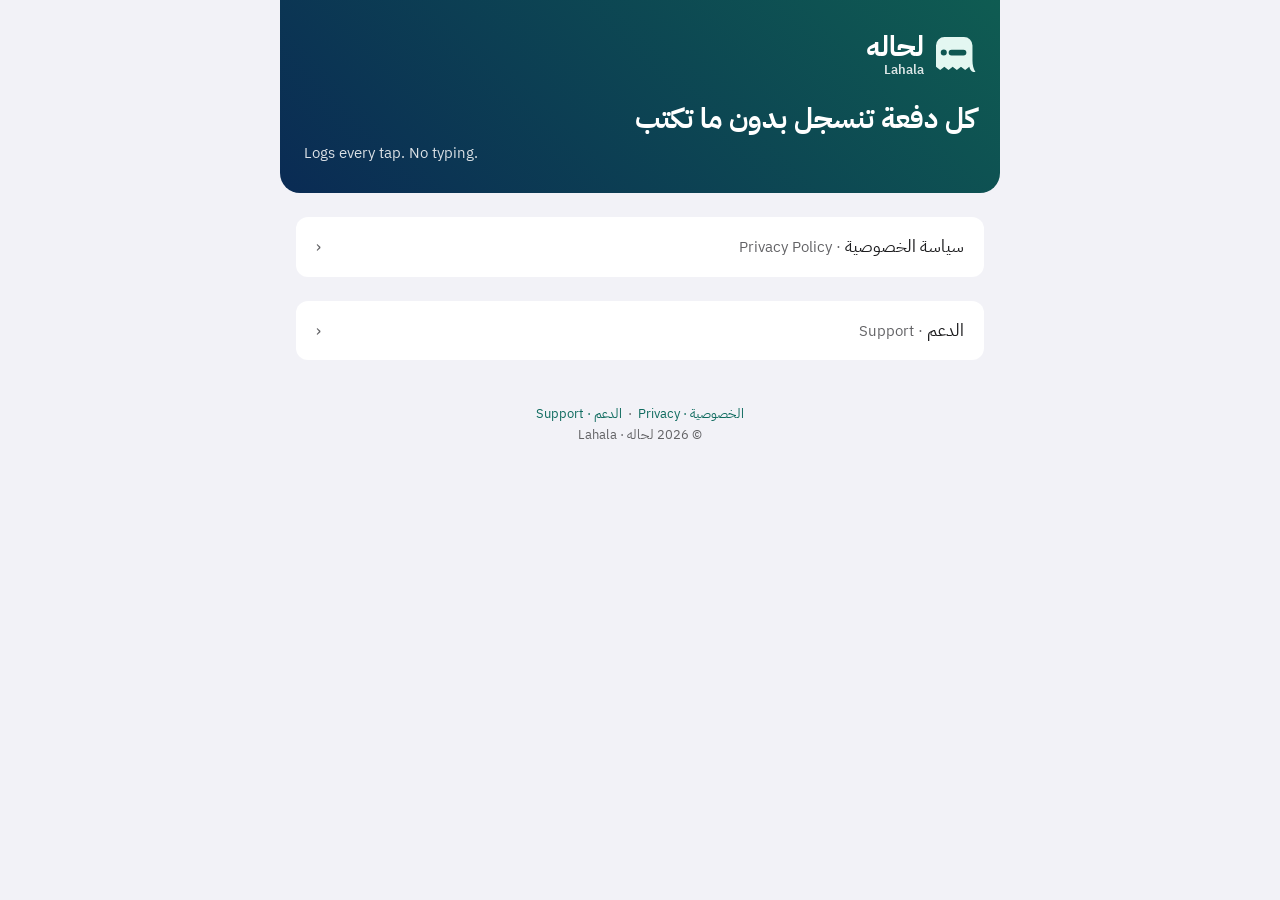
==== index.html @ e73dec68 "Privacy policy and support pages for Lahala" ====
<!doctype html>
<html lang="ar" dir="rtl">
<head>
<meta charset="utf-8">
<meta name="viewport" content="width=device-width, initial-scale=1">
<title>لحاله · Lahala</title>
<meta name="description" content="لحاله تسجّل مصروفاتك من رسائل البنك، وكل شيء يبقى على جهازك. Lahala logs your spending from bank SMS, and everything stays on your iPhone.">
<link rel="preconnect" href="https://fonts.googleapis.com">
<link rel="preconnect" href="https://fonts.gstatic.com" crossorigin>
<link href="https://fonts.googleapis.com/css2?family=IBM+Plex+Sans+Arabic:wght@400;500;600;700&display=swap" rel="stylesheet">
<link rel="stylesheet" href="assets/style.css">
</head>
<body>
<div class="page">
<main dir="rtl" lang="ar">
  <header class="hero">
    <span class="brand">
      <svg viewBox="183 212 658 588" aria-hidden="true"><path fill-rule="evenodd" transform="translate(-29 0)" d="M 352 212 H 672 A 140 140 0 0 1 812 352 V 600 C 812 680 830 750 870 800 C 810 795 772 760 760 700 L 692 756 L 623 700 L 555 756 L 486 700 L 418 756 L 349 700 L 281 756 L 212 700 V 352 A 140 140 0 0 1 352 212 Z M 468 420 H 664 A 48 48 0 0 1 664 516 H 468 A 48 48 0 0 1 468 420 Z M 290 468 A 50 50 0 1 0 390 468 A 50 50 0 1 0 290 468 Z"/></svg>
      <span class="wordmark"><span class="ar">لحاله</span><span class="en">Lahala</span></span>
    </span>
    <h1>كل دفعة تنسجل بدون ما تكتب</h1>
    <p lang="en" dir="ltr">Logs every tap. No typing.</p>
  </header>

  <div class="links">
    <a class="card link-card" href="privacy/"><span>سياسة الخصوصية <span class="muted" lang="en">· Privacy Policy</span></span><span class="chevron">›</span></a>
    <a class="card link-card" href="support/"><span>الدعم <span class="muted" lang="en">· Support</span></span><span class="chevron">›</span></a>
  </div>
</main>
<footer><a href="privacy/">الخصوصية · Privacy</a> &nbsp;·&nbsp; <a href="support/">الدعم · Support</a><br>© 2026 لحاله · Lahala</footer>
</div>
</body>
</html>
---- assets/style.css ----
/* Lahala design system (docs/design-system.md in the app repo): tokens, Plex, 4-pt grid. */
:root {
  --background: #f2f2f7;
  --surface: #ffffff;
  --separator: #c6c6c8;
  --text-primary: #1c1c1e;
  --text-secondary: #636366;
  --accent: #0f6b5f;
  --on-accent: #ffffff;
  --brand-deep: #0f5c52;
  --brand-navy: #0a2b54;
  --brand-mint: #e3f7f1;
  --radius-card: 12px;
  --radius-hero: 20px;
}

@media (prefers-color-scheme: dark) {
  :root {
    --background: #000000;
    --surface: #1c1c1e;
    --separator: #38383a;
    --text-primary: #ffffff;
    --text-secondary: #aeaeb2;
    --accent: #4cc4ad;
    --on-accent: #04221d;
  }
}

* { box-sizing: border-box; }

html { -webkit-text-size-adjust: 100%; }

body {
  margin: 0;
  background: var(--background);
  color: var(--text-primary);
  font-family: "IBM Plex Sans Arabic", -apple-system, system-ui, sans-serif;
  font-size: 17px;
  line-height: 1.6;
}

a { color: var(--accent); text-decoration: none; }
a:hover { text-decoration: underline; }

.page { max-width: 720px; margin: 0 auto; padding: 0 16px 48px; }

/* Brand header: the recap card's gradient, mirrored by direction like the app's. */
.hero {
  background: linear-gradient(135deg, var(--brand-deep), var(--brand-navy));
  color: #ffffff;
  border-radius: 0 0 var(--radius-hero) var(--radius-hero);
  padding: 32px 24px 28px;
  margin: 0 -16px 24px;
}
[dir="rtl"] .hero { background: linear-gradient(225deg, var(--brand-deep), var(--brand-navy)); }

.brand { display: flex; align-items: center; gap: 12px; color: #ffffff; }
.brand svg { width: 40px; height: auto; fill: var(--brand-mint); flex: none; }
.wordmark { display: flex; flex-direction: column; line-height: 1.1; }
.wordmark .ar { font-weight: 700; font-size: 28px; }
.wordmark .en { font-weight: 600; font-size: 13px; opacity: 0.85; }

.hero h1 { font-size: 28px; font-weight: 700; margin: 24px 0 4px; line-height: 1.3; }
.hero p { margin: 0; opacity: 0.85; font-size: 15px; }

.lang-switch { display: flex; gap: 8px; margin-top: 20px; }
.lang-switch a {
  color: #ffffff;
  border: 1px solid rgba(255, 255, 255, 0.4);
  border-radius: 999px;
  padding: 4px 14px;
  font-size: 15px;
}
.lang-switch a:hover { background: rgba(255, 255, 255, 0.12); text-decoration: none; }

.card {
  background: var(--surface);
  border-radius: var(--radius-card);
  padding: 16px 20px;
  margin-bottom: 12px;
}
.card h2 { font-size: 20px; font-weight: 600; margin: 0 0 8px; line-height: 1.4; }
.card h3 { font-size: 17px; font-weight: 600; margin: 16px 0 4px; }
.card p, .card li { color: var(--text-primary); }
.card p { margin: 0 0 8px; }
.card ul { margin: 0 0 8px; padding-inline-start: 22px; }
.card li { margin-bottom: 4px; }
.muted { color: var(--text-secondary); font-size: 15px; }

.section-title {
  color: var(--text-secondary);
  font-size: 15px;
  font-weight: 500;
  margin: 28px 4px 8px;
}

.button {
  display: inline-block;
  background: var(--accent);
  color: var(--on-accent);
  font-weight: 600;
  border-radius: 999px;
  padding: 12px 24px;
  min-height: 44px;
}
.button:hover { text-decoration: none; opacity: 0.9; }

.links { display: grid; gap: 12px; }
.link-card { display: flex; align-items: center; justify-content: space-between; color: var(--text-primary); }
.link-card:hover { text-decoration: none; }
.link-card .chevron { color: var(--text-secondary); }
[dir="rtl"] .link-card .chevron { transform: scaleX(-1); }

.divider { border: 0; border-top: 1px solid var(--separator); margin: 40px 0; }

footer { text-align: center; color: var(--text-secondary); font-size: 13px; margin-top: 32px; }

.ltr { direction: ltr; unicode-bidi: isolate; }

/* Contact card: icon and title, a full-width mail button, a tap-to-copy email chip, a hint. */
.contact-head { display: flex; align-items: flex-start; gap: 12px; margin-bottom: 16px; }
.contact-head h2 { margin: 0 0 2px; }
.contact-head p { margin: 0; }
.icon-circle {
  flex: none;
  width: 44px;
  height: 44px;
  border-radius: 50%;
  display: grid;
  place-items: center;
  background: color-mix(in srgb, var(--accent) 15%, transparent);
  color: var(--accent);
}
.icon-circle svg { width: 22px; height: 22px; }

.button.block { display: flex; align-items: center; justify-content: center; gap: 8px; width: 100%; }
.button svg { width: 20px; height: 20px; }

.email-chip {
  display: flex;
  align-items: center;
  justify-content: space-between;
  gap: 12px;
  width: 100%;
  min-height: 44px;
  margin-top: 12px;
  padding: 10px 14px 10px 18px;
  border: 1px solid var(--separator);
  border-radius: 999px;
  background: transparent;
  color: var(--text-primary);
  font: inherit;
  font-size: 14px;
  cursor: pointer;
}
.email-chip:hover { border-color: var(--accent); }
.email-chip .address { direction: ltr; unicode-bidi: isolate; overflow: hidden; text-overflow: ellipsis; white-space: nowrap; }
.email-chip .copy { display: grid; place-items: center; color: var(--accent); flex: none; }
.email-chip .copy svg { width: 20px; height: 20px; grid-area: 1 / 1; }
.email-chip .done-icon { visibility: hidden; }
.email-chip.copied { border-color: var(--accent); }
.email-chip.copied .copy-icon { visibility: hidden; }
.email-chip.copied .done-icon { visibility: visible; }

.card .hint {
  margin: 16px 0 0;
  padding-top: 12px;
  border-top: 1px solid var(--separator);
  color: var(--text-secondary);
  font-size: 15px;
}
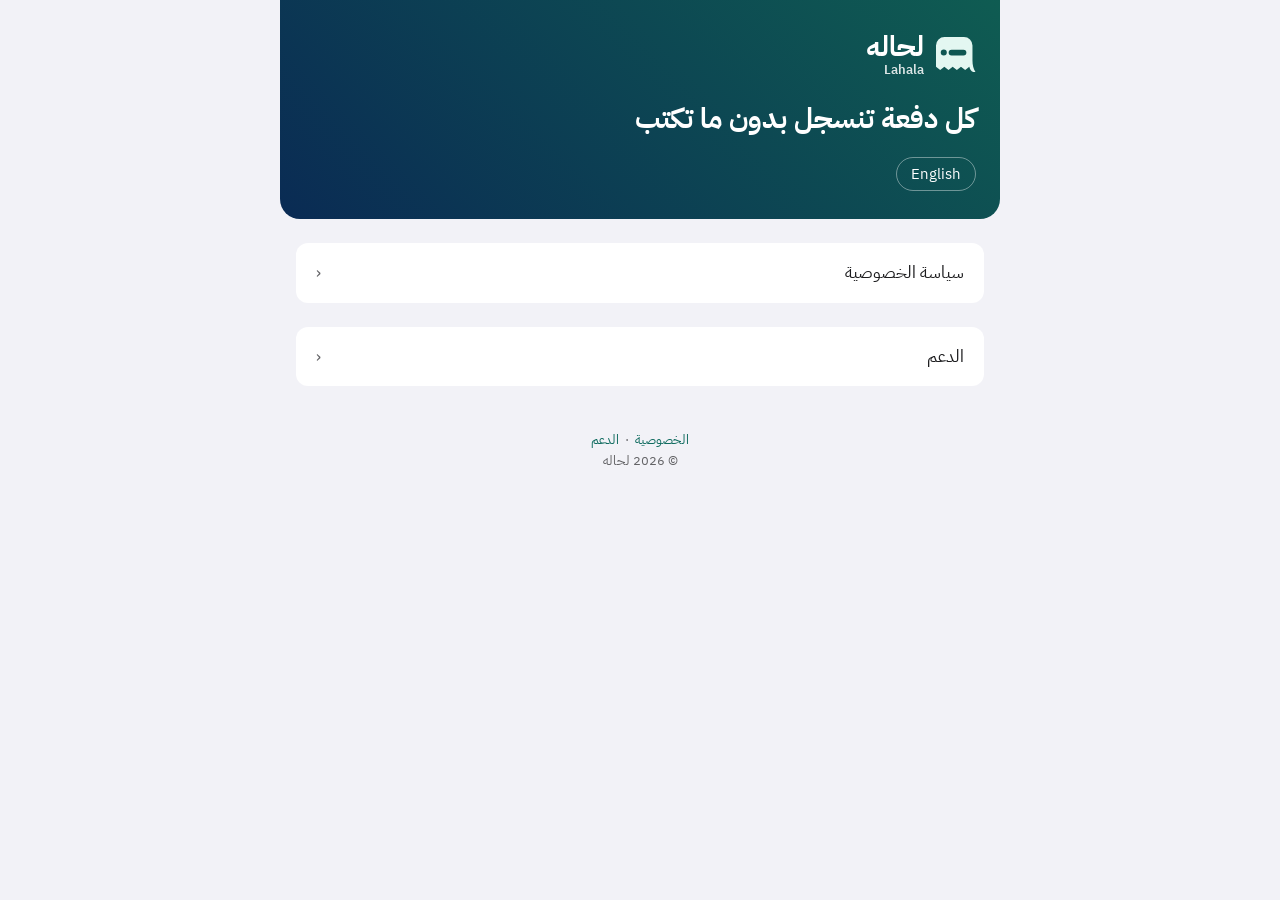
==== commit d24cda72: "One language per page, with a switch to the other" ====
--- a/index.html
+++ b/index.html
@@ -3,8 +3,8 @@
 <head>
 <meta charset="utf-8">
 <meta name="viewport" content="width=device-width, initial-scale=1">
-<title>لحاله · Lahala</title>
-<meta name="description" content="لحاله تسجّل مصروفاتك من رسائل البنك، وكل شيء يبقى على جهازك. Lahala logs your spending from bank SMS, and everything stays on your iPhone.">
+<title>لحاله</title>
+<meta name="description" content="لحاله تسجّل مصروفاتك من رسائل البنك، وكل شيء يبقى على جهازك.">
 <link rel="preconnect" href="https://fonts.googleapis.com">
 <link rel="preconnect" href="https://fonts.gstatic.com" crossorigin>
 <link href="https://fonts.googleapis.com/css2?family=IBM+Plex+Sans+Arabic:wght@400;500;600;700&display=swap" rel="stylesheet">
@@ -12,22 +12,21 @@
 </head>
 <body>
 <div class="page">
-<main dir="rtl" lang="ar">
+<main>
   <header class="hero">
     <span class="brand">
       <svg viewBox="183 212 658 588" aria-hidden="true"><path fill-rule="evenodd" transform="translate(-29 0)" d="M 352 212 H 672 A 140 140 0 0 1 812 352 V 600 C 812 680 830 750 870 800 C 810 795 772 760 760 700 L 692 756 L 623 700 L 555 756 L 486 700 L 418 756 L 349 700 L 281 756 L 212 700 V 352 A 140 140 0 0 1 352 212 Z M 468 420 H 664 A 48 48 0 0 1 664 516 H 468 A 48 48 0 0 1 468 420 Z M 290 468 A 50 50 0 1 0 390 468 A 50 50 0 1 0 290 468 Z"/></svg>
-      <span class="wordmark"><span class="ar">لحاله</span><span class="en">Lahala</span></span>
+      <span class="wordmark"><span class="ar" lang="ar">لحاله</span><span class="en" lang="en">Lahala</span></span>
     </span>
     <h1>كل دفعة تنسجل بدون ما تكتب</h1>
-    <p lang="en" dir="ltr">Logs every tap. No typing.</p>
+    <nav class="lang-switch"><a href="en/" lang="en">English</a></nav>
   </header>
-
   <div class="links">
-    <a class="card link-card" href="privacy/"><span>سياسة الخصوصية <span class="muted" lang="en">· Privacy Policy</span></span><span class="chevron">›</span></a>
-    <a class="card link-card" href="support/"><span>الدعم <span class="muted" lang="en">· Support</span></span><span class="chevron">›</span></a>
+    <a class="card link-card" href="privacy/"><span>سياسة الخصوصية</span><span class="chevron">›</span></a>
+    <a class="card link-card" href="support/"><span>الدعم</span><span class="chevron">›</span></a>
   </div>
 </main>
-<footer><a href="privacy/">الخصوصية · Privacy</a> &nbsp;·&nbsp; <a href="support/">الدعم · Support</a><br>© 2026 لحاله · Lahala</footer>
+<footer><a href="privacy/">الخصوصية</a> &nbsp;·&nbsp; <a href="support/">الدعم</a><br>© 2026 لحاله</footer>
 </div>
 </body>
 </html>
--- a/assets/style.css
+++ b/assets/style.css
@@ -111,7 +111,6 @@
 .link-card .chevron { color: var(--text-secondary); }
 [dir="rtl"] .link-card .chevron { transform: scaleX(-1); }
 
-.divider { border: 0; border-top: 1px solid var(--separator); margin: 40px 0; }
 
 footer { text-align: center; color: var(--text-secondary); font-size: 13px; margin-top: 32px; }
 
